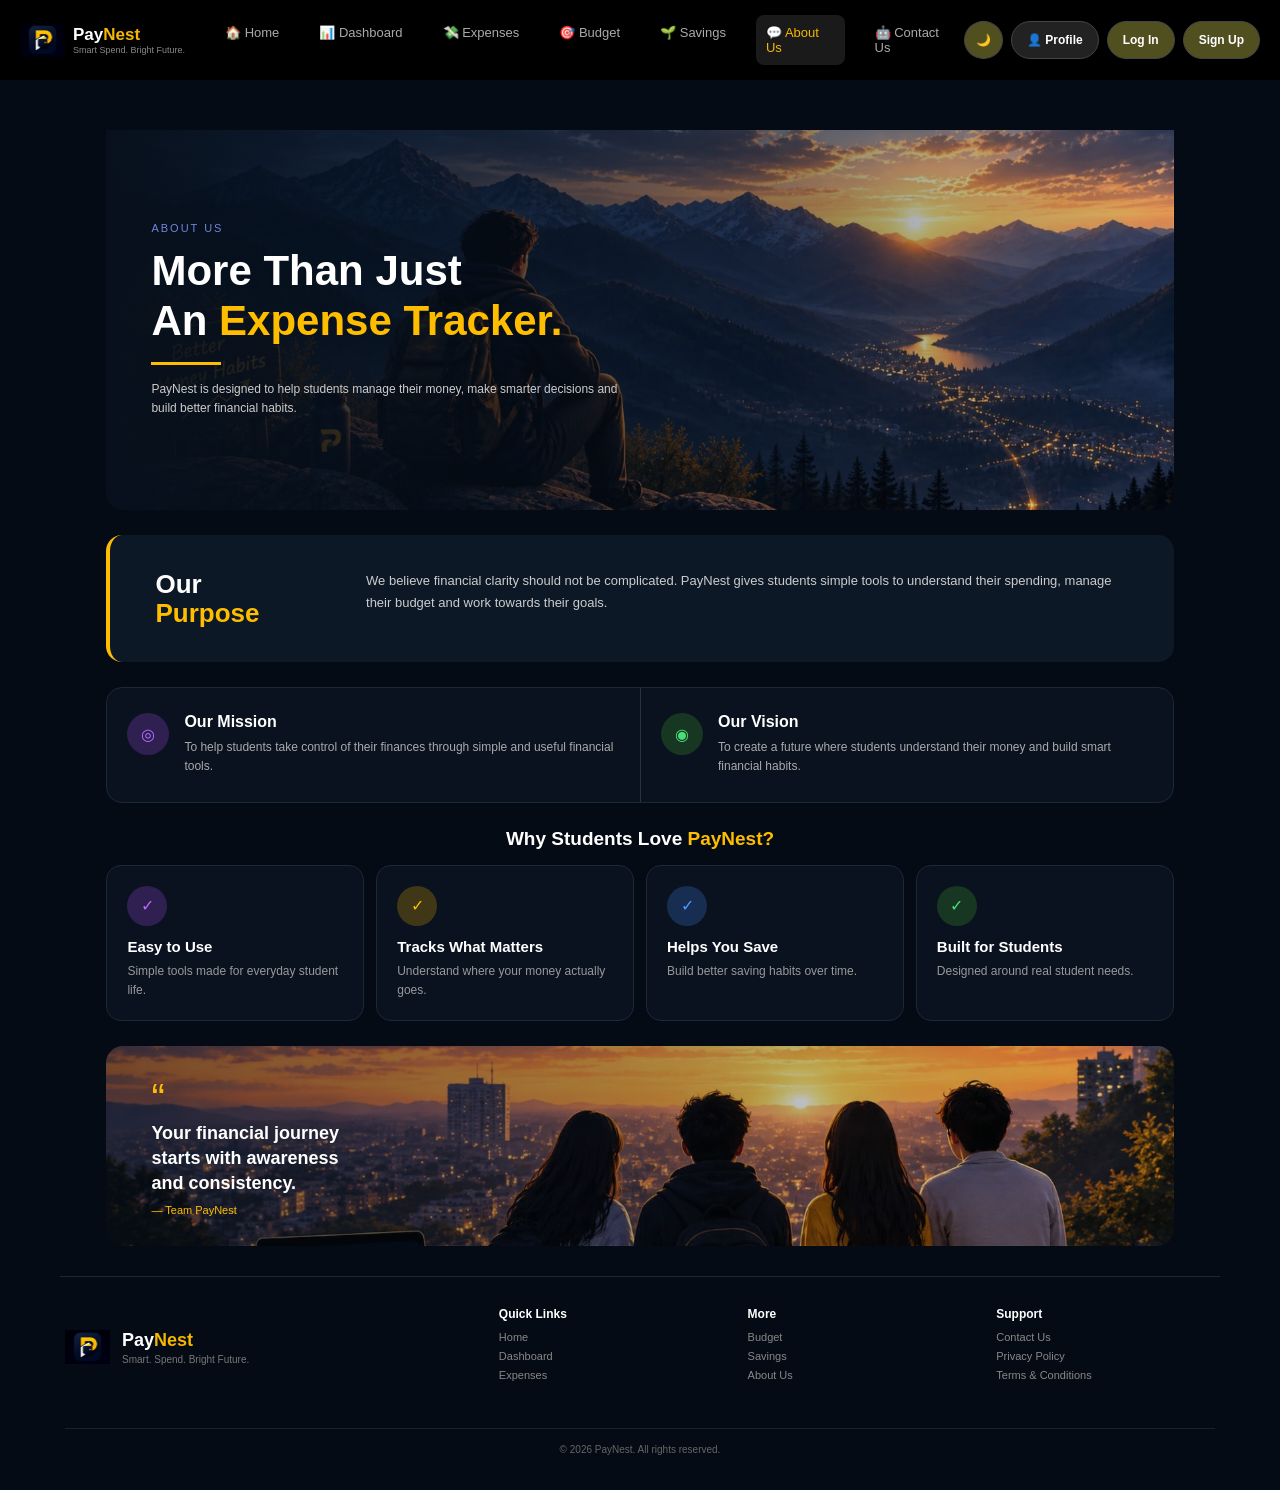
==== html/about.html @ 60084002 "initial commit" ====
<!DOCTYPE html>
<html lang="en">
<head>
    <meta charset="UTF-8">
    <meta name="viewport" content="width=device-width, initial-scale=1.0">
    <title>About Us - PayNest</title>
    <link rel="stylesheet" href="../css/about.css">
</head>
<body>
    <header class="navbar">
        <div class="logo">
            <div class="logo-icon"></div>
            <div class="logo-text">
                <strong>
                    <span>Pay</span><span style="color:#f5b700;">Nest</span>
                </strong>
                <small>Smart Spend. Bright Future.</small>
            </div>
        </div>

        <input type="checkbox" id="menu-toggle">
        <label for="menu-toggle" class="hamburger">☰</label>

        <div class="nav-menu">
            <nav class="nav-links">
                <a href="index1.html">🏠 Home</a>
                <a href="dashboard.html">📊 Dashboard</a>
                <a href="expenses.html">💸 Expenses</a>
                <a href="budget.html">🎯 Budget</a>
                <a href="savings.html">🌱 Savings</a>
                <a href="about.html" class="active">💬 About Us</a>
                <a href="contact.html">🤖 Contact Us</a>
            </nav>

            <div class="nav-buttons">
                <button class="btn-theme">🌙</button>
                <button class="btn-profile" onclick="goToProfile()">👤 Profile</button>
                <button class="btn-outline" onclick="goToLogin()">Log In</button>
                <button class="btn-yellow" onclick="goToSignup()">Sign Up</button>
            </div>
        </div>
    </header>

    <div class="main">
        <div class="hero">
            <div class="hero-text">
                <p class="label">ABOUT US</p>
                <h1>
                    More Than Just<br>
                    An <span>Expense Tracker.</span>
                </h1>
                <hr>
                <p>
                    PayNest is designed to help students manage
                    their money, make smarter decisions and
                    build better financial habits.
                </p>
            </div>
        </div>

        <div class="purpose">
            <div class="purpose-heading">
                <h2>
                    Our<br>
                    <span>Purpose</span>
                </h2>
            </div>

            <div class="purpose-text">
                <p>
                    We believe financial clarity should not be
                    complicated. PayNest gives students simple
                    tools to understand their spending, manage
                    their budget and work towards their goals.
                </p>
            </div>
        </div>

        <div class="mission">
            <div class="mission-box">
                <div class="icon">◎</div>
                <div>
                    <h2>Our Mission</h2>
                    <p>
                        To help students take control of their
                        finances through simple and useful
                        financial tools.
                    </p>
                </div>
            </div>

            <div class="vision-box">
                <div class="icon green">◉</div>
                <div>
                    <h2>Our Vision</h2>
                    <p>
                        To create a future where students
                        understand their money and build
                        smart financial habits.
                    </p>
                </div>
            </div>
        </div>

        <div class="why">
            <h2>
                Why Students Love <span>PayNest?</span>
            </h2>

            <div class="why-grid">
                <div class="feature">
                    <div class="feature-icon">✓</div>
                    <h3>Easy to Use</h3>
                    <p>
                        Simple tools made for everyday
                        student life.
                    </p>
                </div>

                <div class="feature">
                    <div class="feature-icon yellow">✓</div>
                    <h3>Tracks What Matters</h3>
                    <p>
                        Understand where your money
                        actually goes.
                    </p>
                </div>

                <div class="feature">
                    <div class="feature-icon blue">✓</div>
                    <h3>Helps You Save</h3>
                    <p>
                        Build better saving habits
                        over time.
                    </p>
                </div>

                <div class="feature">
                    <div class="feature-icon green">✓</div>
                    <h3>Built for Students</h3>
                    <p>
                        Designed around real student
                        needs.
                    </p>
                </div>
            </div>
        </div>

        <div class="quote">
            <div>
                <p class="quote-mark">“</p>
                <h2>
                    Your financial journey<br>
                    starts with awareness<br>
                    and consistency.
                </h2>
                <p class="author">— Team PayNest</p>
            </div>
        </div>
    </div>

    <footer class="footer">
        <div class="footer-brand">
            <div class="footer-logo"></div>
            <div>
                <h3>Pay<span>Nest</span></h3>
                <p>Smart. Spend. Bright Future.</p>
            </div>
        </div>

        <div class="footer-links">
            <div>
                <h4>Quick Links</h4>
                <a href="index.html">Home</a>
                <a href="dashboard.html">Dashboard</a>
                <a href="expenses.html">Expenses</a>
            </div>

            <div>
                <h4>More</h4>
                <a href="budget.html">Budget</a>
                <a href="savings.html">Savings</a>
                <a href="about.html">About Us</a>
            </div>

            <div>
                <h4>Support</h4>
                <a href="contact.html">Contact Us</a>
                <a href="#">Privacy Policy</a>
                <a href="#">Terms & Conditions</a>
            </div>
        </div>

        <div class="footer-bottom">
            © 2026 PayNest. All rights reserved.
        </div>
    </footer>

    <script src="../javascript/script.js"></script>
</body>
</html>
---- css/about.css ----
*{
    margin:0;
    padding:0;
    box-sizing:border-box;
    font-family:Arial,sans-serif;
}

body{
    background:#050b14;
    color:#fff;
}

a{
    text-decoration:none;
    color:white;
}

/* NAVBAR */

.navbar{
    position:fixed;
    top:0;
    left:0;
    width:100%;
    background:#000;
    padding:12px 15px;
    z-index:1000;
    display:grid;
    grid-template-columns:1fr auto;
    align-items:center;
}

.logo{
    display:grid;
    grid-template-columns:auto 1fr;
    align-items:center;
    gap:8px;
}

.logo-icon{
    width:45px;
    height:45px;
    background:url("../images/logo.png") center/contain no-repeat;
}

.logo-text{
    font-size:17px;
}

.logo-text small{
    display:block;
    color:#888;
    font-size:9px;
}

#menu-toggle{
    display:none;
}

.hamburger{
    font-size:26px;
    color:#f5b700;
    cursor:pointer;
}

.nav-menu{
    display:none;
    grid-column:1/-1;
    padding-top:15px;
}

#menu-toggle:checked~.nav-menu{
    display:grid;
    gap:15px;
}

.nav-links{
    display:grid;
    gap:7px;
}

.nav-links a{
    color:#aaa;
    font-size:13px;
    padding:10px;
    border-radius:8px;
    transition:.2s;
}

.nav-links a:hover,
.nav-links a.active{
    color:#f5b700;
    background:#ffffff1a;
}

.nav-buttons{
    display:grid;
    grid-template-columns:repeat(4,auto);
    gap:8px;
    align-items:center;
}

button{
    cursor:pointer;
    border:0;
    border-radius:20px;
    padding:9px 15px;
    min-height:38px;
    font-weight:bold;
    font-size:12px;
}

.btn-outline,
.btn-yellow,
.btn-profile,
.btn-theme{
    background:#504f20;
    color:#fff;
    border:1px solid #444;
}

.btn-profile{
    background:#222;
}

.btn-theme{
    padding:8px 11px;
    border-radius:50%;
}

.btn-outline:hover,
.btn-yellow:hover,
.btn-profile:hover,
.btn-theme:hover{
    background:#f5b700;
    color:#000;
}

/* MAIN GRID */

.main{
    width:92%;
    max-width:1400px;
    margin:auto;
    padding:95px 10px 20px;
    display:grid;
    grid-template-columns:1fr;
    gap:20px;
}

/* HERO */

.hero{
    grid-column-start:1;
    display:grid;
    grid-template-columns:1fr;
    align-items:center;
    min-height:350px;
    padding:35px 25px;
    border-radius:0 0 18px 18px;
    background:
        linear-gradient(90deg,#07101c,rgba(7,16,28,.11)),
        url("../images/WhatsApp\ Image\ 2026-08-18\ at\ 10.08.21\ PM.jpeg");
    background-size:cover;
    background-position:center;
}

.hero-text{
    grid-column-start:1;
}

.label{
    color:#7185d9;
    font-size:11px;
    letter-spacing:2px;
    margin-bottom:12px;
}

.hero h1{
    font-size:30px;
    line-height:1.2;
}

.hero h1 span{
    color:#ffbd00;
}

.hero hr{
    width:70px;
    height:3px;
    margin:15px 0;
    border:0;
    background:#ffbd00;
}

.hero-text>p:last-child{
    color:#ccc;
    font-size:12px;
    line-height:1.6;
}

/* PURPOSE */

.purpose{
    grid-column-start:1;
    display:grid;
    grid-template-columns:1fr;
    gap:20px;
    padding:28px 22px;
    background:#0d1826;
    border-left:4px solid #ffbd00;
    border-radius:16px;
}

.purpose-heading,
.purpose-text{
    grid-column-start:1;
}

.purpose-heading h2{
    font-size:26px;
    line-height:1.1;
}

.purpose-heading span{
    color:#ffbd00;
}

.purpose-text p{
    color:#ccc;
    font-size:13px;
    line-height:1.7;
}

/* MISSION / VISION */

.mission{
    grid-column-start:1;
    display:grid;
    grid-template-columns:1fr;
    background:#09121e;
    border:1px solid #1c2938;
    border-radius:16px;
}

.mission-box,
.vision-box{
    display:grid;
    grid-template-columns:42px 1fr;
    gap:15px;
    padding:25px 20px;
}

.vision-box{
    border-top:1px solid #293442;
}

.mission-box h2,
.vision-box h2{
    font-size:16px;
    margin-bottom:7px;
}

.mission-box p,
.vision-box p{
    color:#aaa;
    font-size:12px;
    line-height:1.6;
}

/* ICONS */

.icon,
.feature-icon{
    display:grid;
    place-items:center;
    border-radius:50%;
}

.icon{
    width:42px;
    height:42px;
    color:#b36cff;
    background:#302052;
}

.icon.green,
.feature-icon.green{
    color:#4bdd79;
    background:#173722;
}

/* WHY */

.why{
    grid-column-start:1;
    display:grid;
    gap:15px;
}

.why>h2{
    text-align:center;
    font-size:19px;
}

.why>h2 span{
    color:#ffbd00;
}

.why-grid{
    display:grid;
    grid-template-columns:1fr;
    gap:12px;
}

.feature{
    padding:20px;
    background:#09121e;
    border:1px solid #1c2938;
    border-radius:15px;
}

.feature-icon{
    width:40px;
    height:40px;
    margin-bottom:12px;
    color:#b36cff;
    background:#302052;
}

.feature-icon.yellow{
    color:#ffbd00;
    background:#403716;
}

.feature-icon.blue{
    color:#4c9cff;
    background:#172d52;
}

.feature h3{
    font-size:15px;
    margin-bottom:7px;
}

.feature p{
    color:#999;
    font-size:12px;
    line-height:1.6;
}

/* QUOTE */

.quote{
    grid-column-start:1;
    display:grid;
    grid-template-columns:1fr;
    align-items:center;
    min-height:180px;
    padding:25px;
    border-radius:17px;
    background:
        linear-gradient(90deg,rgba(5,12,21,.55),rgba(5,12,21,.11)),
        url("../images/image_bottom.jpeg");
    background-size:cover;
    background-position:center;
}

.quote-mark{
    color:#ffbd00;
    font-size:40px;
}

.quote h2{
    font-size:18px;
    line-height:1.4;
}

.author{
    color:#ffbd00;
    font-size:11px;
    margin-top:7px;
}

/* FOOTER */

.footer{
    display:grid;
    grid-template-columns:1fr;
    gap:25px;
    max-width:1400px;
    margin:auto;
    padding:30px 10px 15px;
    border-top:1px solid #202731;
}

.footer-brand{
    display:grid;
    grid-template-columns:auto 1fr;
    align-items:center;
    gap:12px;
}

.footer-logo{
    width:45px;
    height:45px;
    background:url("../images/logo.png") center/contain no-repeat;
}

.footer-brand h3{
    font-size:18px;
}

.footer-brand h3 span{
    color:#f5b700;
}

.footer-brand p{
    color:#777;
    font-size:10px;
    margin-top:3px;
}

.footer-links{
    display:grid;
    grid-template-columns:repeat(3,1fr);
    gap:15px;
}

.footer-links h4{
    font-size:12px;
    margin-bottom:10px;
}

.footer-links a{
    display:block;
    color:#888;
    font-size:11px;
    margin-bottom:7px;
}

.footer-links a:hover{
    color:#f5b700;
}

.footer-bottom{
    grid-column-start:1;
    border-top:1px solid #1b222b;
    padding-top:15px;
    color:#666;
    font-size:10px;
    text-align:center;
}

/* TABLET */

@media(min-width:600px){

    .main{
        padding:105px 20px 25px;
        grid-template-columns:repeat(2,1fr);
    }

    .hero,
    .purpose,
    .mission,
    .why,
    .quote{
        grid-column-start:1;
        grid-column-end:3;
    }

    .hero{
        grid-template-columns:1fr 1fr;
        padding:40px;
    }

    .hero-text{
        grid-column-start:1;
    }

    .purpose{
        grid-template-columns:2fr 8fr;
    }

    .purpose-heading{
        grid-column-start:1;
    }

    .purpose-text{
        grid-column-start:2;
    }

    .mission{
        grid-template-columns:1fr 1fr;
    }

    .vision-box{
        border-top:0;
        border-left:1px solid #293442;
    }

    .why-grid{
        grid-template-columns:repeat(2,1fr);
    }

    .quote{
        grid-template-columns:1fr 1fr;
    }

    .footer{
        grid-template-columns:1fr 1fr;
    }

    .footer-bottom{
        grid-column-start:1;
        grid-column-end:3;
    }
}

/* DESKTOP */

@media(min-width:992px){

    body{
        padding:20px 60px;
    }

    .navbar{
        padding:15px 20px;
        grid-template-columns:auto 1fr;
    }

    .hamburger{
        display:none;
    }

    .nav-menu{
        display:grid;
        grid-column-start:2;
        grid-template-columns:1fr auto;
        align-items:center;
        padding:0;
        margin-left:30px;
    }

    .nav-links{
        display:grid;
        grid-template-columns:repeat(7,auto);
        gap:20px;
    }

    .nav-buttons{
        grid-template-columns:repeat(4,auto);
    }

    .main{
        padding:110px 0 30px;
        grid-template-columns:repeat(12,1fr);
        gap:25px;
    }

    .hero,.purpose,.mission,
    .why,.quote{
        grid-column-start:1;
        grid-column-end:13;
    }
    .hero{
        grid-template-columns:1fr 1fr;
        min-height:380px;
        padding:45px;
    }
    .hero-text{
        grid-column-start:1;
    }

    .hero h1{
        font-size:42px;
    }

    .purpose{
        grid-template-columns:2fr 8fr;
        padding:35px 45px;
    }

    .purpose-heading{
        grid-column-start:1;
    }

    .purpose-text{
        grid-column-start:2;
    }

    .mission{
        grid-template-columns:1fr 1fr;
    }

    .vision-box{
        border-top:0;
        border-left:1px solid #293442;
    }

    .why-grid{
        grid-template-columns:repeat(4,1fr);
    }

    .quote{
        grid-template-columns:1fr 1fr;
        padding:30px 45px;
    }

    .footer{
        grid-template-columns:1.1fr 2fr;
        gap:40px;
        padding:30px 5px 15px;
    }

    .footer-links{
        grid-template-columns:repeat(3,1fr);
        gap:30px;
    }

    .footer-bottom{
        grid-column-start:1;
        grid-column-end:3;
    }
}
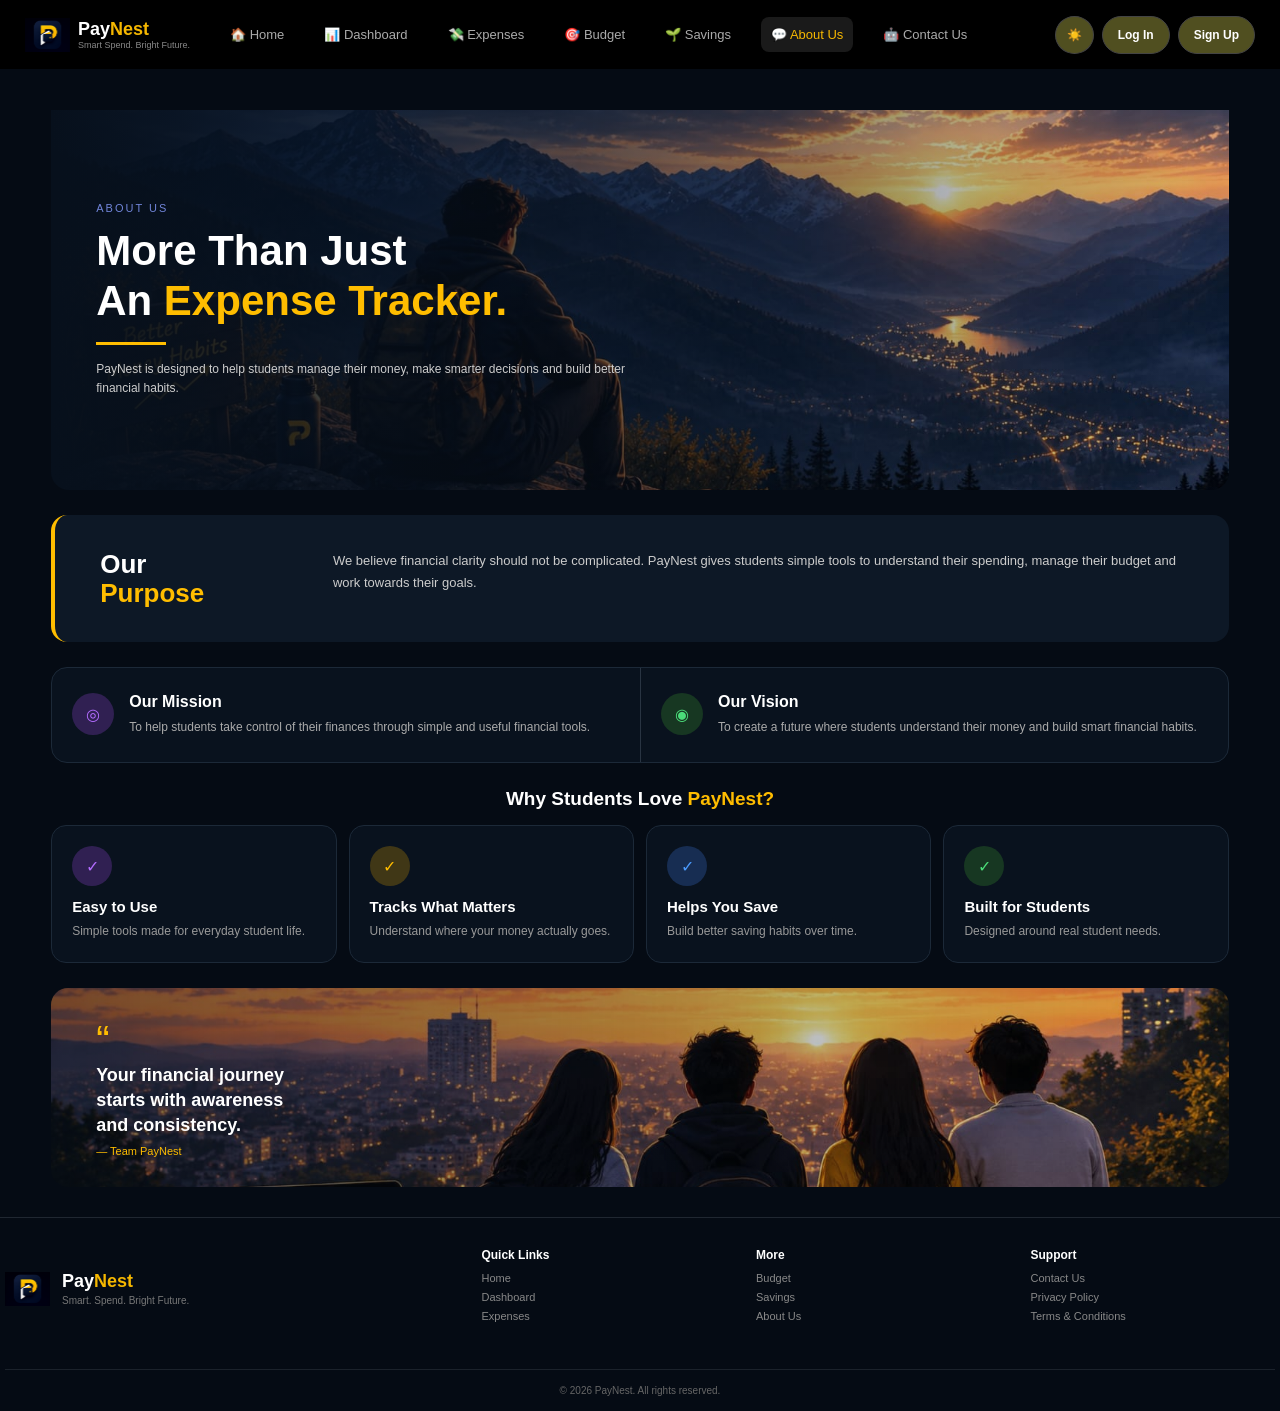
==== commit c1a76573: "added js" ====
--- a/html/about.html
+++ b/html/about.html
@@ -23,7 +23,7 @@
 
         <div class="nav-menu">
             <nav class="nav-links">
-                <a href="index1.html">🏠 Home</a>
+                <a href="home.html">🏠 Home</a>
                 <a href="dashboard.html">📊 Dashboard</a>
                 <a href="expenses.html">💸 Expenses</a>
                 <a href="budget.html">🎯 Budget</a>
@@ -171,7 +171,7 @@
         <div class="footer-links">
             <div>
                 <h4>Quick Links</h4>
-                <a href="index.html">Home</a>
+                <a href="home.html">Home</a>
                 <a href="dashboard.html">Dashboard</a>
                 <a href="expenses.html">Expenses</a>
             </div>
@@ -196,6 +196,7 @@
         </div>
     </footer>
 
-    <script src="../javascript/script.js"></script>
+    <script src="../javascript/about.js"></script>
+    <script src="../javascript/common.js"></script>
 </body>
 </html>
--- a/css/about.css
+++ b/css/about.css
@@ -1,627 +1,920 @@
-*{
-    margin:0;
-    padding:0;
-    box-sizing:border-box;
-    font-family:Arial,sans-serif;
-}
-
-body{
-    background:#050b14;
-    color:#fff;
-}
-
-a{
-    text-decoration:none;
-    color:white;
-}
-
-/* NAVBAR */
-
-.navbar{
-    position:fixed;
-    top:0;
-    left:0;
-    width:100%;
-    background:#000;
-    padding:12px 15px;
-    z-index:1000;
-    display:grid;
-    grid-template-columns:1fr auto;
-    align-items:center;
-}
-
-.logo{
-    display:grid;
-    grid-template-columns:auto 1fr;
-    align-items:center;
-    gap:8px;
-}
-
-.logo-icon{
-    width:45px;
-    height:45px;
-    background:url("../images/logo.png") center/contain no-repeat;
-}
-
-.logo-text{
-    font-size:17px;
-}
-
-.logo-text small{
-    display:block;
-    color:#888;
-    font-size:9px;
-}
-
-#menu-toggle{
-    display:none;
-}
-
-.hamburger{
-    font-size:26px;
-    color:#f5b700;
-    cursor:pointer;
-}
-
-.nav-menu{
-    display:none;
-    grid-column:1/-1;
-    padding-top:15px;
-}
-
-#menu-toggle:checked~.nav-menu{
-    display:grid;
-    gap:15px;
-}
-
-.nav-links{
-    display:grid;
-    gap:7px;
-}
-
-.nav-links a{
-    color:#aaa;
-    font-size:13px;
-    padding:10px;
-    border-radius:8px;
-    transition:.2s;
+/* ==========================================
+   PAYNEST - ABOUT US PAGE
+========================================== */
+
+/* RESET */
+
+* {
+    margin: 0;
+    padding: 0;
+    box-sizing: border-box;
+    font-family: Arial, sans-serif;
+}
+
+body {
+    background: #050b14;
+    color: #fff;
+    min-height: 100vh;
+}
+
+a {
+    text-decoration: none;
+    color: white;
+}
+
+/* ==========================================
+   NAVBAR - SAME AS DASHBOARD
+========================================== */
+
+.navbar {
+    position: fixed;
+    top: 0;
+    left: 0;
+    width: 100%;
+    background: #000;
+    padding: 12px 15px;
+    z-index: 1000;
+
+    display: flex;
+    justify-content: space-between;
+    align-items: center;
+    flex-wrap: wrap;
+}
+
+/* LOGO */
+
+.logo {
+    display: flex;
+    align-items: center;
+    gap: 8px;
+}
+
+.logo-icon {
+    width: 45px;
+    height: 45px;
+    background: url("../images/logo.png") center/contain no-repeat;
+}
+
+.logo-text {
+    font-size: 18px;
+}
+
+.logo-text small {
+    display: block;
+    color: #888;
+    font-size: 9px;
+}
+
+/* HAMBURGER */
+
+#menu-toggle {
+    display: none;
+}
+
+.hamburger {
+    display: block;
+    font-size: 25px;
+    color: #f5b700;
+    cursor: pointer;
+    padding: 5px;
+}
+
+/* NAV MENU */
+
+.nav-menu {
+    display: none;
+    width: 100%;
+    flex-direction: column;
+    gap: 15px;
+    padding-top: 15px;
+}
+
+#menu-toggle:checked ~ .nav-menu {
+    display: flex;
+    animation: menuOpen .3s ease;
+}
+
+/* NAV LINKS */
+
+.nav-links {
+    display: flex;
+    flex-direction: column;
+    gap: 7px;
+}
+
+.nav-links a {
+    color: #aaa;
+    text-decoration: none;
+    font-size: 13px;
+    padding: 10px;
+    border-radius: 8px;
+    transition: .2s;
 }
 
 .nav-links a:hover,
-.nav-links a.active{
-    color:#f5b700;
-    background:#ffffff1a;
-}
-
-.nav-buttons{
-    display:grid;
-    grid-template-columns:repeat(4,auto);
-    gap:8px;
-    align-items:center;
-}
-
-button{
-    cursor:pointer;
-    border:0;
-    border-radius:20px;
-    padding:9px 15px;
-    min-height:38px;
-    font-weight:bold;
-    font-size:12px;
+.nav-links a.active {
+    color: #f5b700;
+    background: #ffffff1a;
+}
+
+/* NAV BUTTONS */
+
+.nav-buttons {
+    display: flex;
+    gap: 8px;
+    justify-content: center;
+    flex-wrap: wrap;
+}
+
+button {
+    cursor: pointer;
+    border: 0;
+    border-radius: 20px;
+    padding: 9px 15px;
+    min-height: 38px;
+    font-weight: bold;
+    font-size: 12px;
+    transition: .2s;
 }
 
 .btn-outline,
 .btn-yellow,
 .btn-profile,
-.btn-theme{
-    background:#504f20;
-    color:#fff;
-    border:1px solid #444;
-}
-
-.btn-profile{
-    background:#222;
-}
-
-.btn-theme{
-    padding:8px 11px;
-    border-radius:50%;
+.btn-theme {
+    background: #504f20;
+    color: #fff;
+    border: 1px solid #444;
+}
+
+.btn-profile {
+    background: #222;
+}
+
+.btn-theme {
+    padding: 8px 11px;
+    border-radius: 50%;
 }
 
 .btn-outline:hover,
 .btn-yellow:hover,
 .btn-profile:hover,
-.btn-theme:hover{
-    background:#f5b700;
-    color:#000;
-}
-
-/* MAIN GRID */
-
-.main{
-    width:92%;
-    max-width:1400px;
-    margin:auto;
-    padding:95px 10px 20px;
-    display:grid;
-    grid-template-columns:1fr;
-    gap:20px;
-}
-
-/* HERO */
-
-.hero{
-    grid-column-start:1;
-    display:grid;
-    grid-template-columns:1fr;
-    align-items:center;
-    min-height:350px;
-    padding:35px 25px;
-    border-radius:0 0 18px 18px;
+.btn-theme:hover {
+    background: #f5b700;
+    color: #000;
+    transform: translateY(-2px);
+}
+
+/* NAVBAR ANIMATION */
+
+@keyframes menuOpen {
+    from {
+        opacity: 0;
+        transform: translateY(-10px);
+    }
+
+    to {
+        opacity: 1;
+        transform: translateY(0);
+    }
+}
+
+/* ==========================================
+   MAIN GRID
+========================================== */
+
+.main {
+    width: 92%;
+    max-width: 1400px;
+    margin: auto;
+    padding: 95px 10px 20px;
+
+    display: grid;
+    grid-template-columns: 1fr;
+    gap: 20px;
+}
+
+/* ==========================================
+   HERO SECTION
+========================================== */
+
+.hero {
+    grid-column-start: 1;
+
+    display: grid;
+    grid-template-columns: 1fr;
+    align-items: center;
+
+    min-height: 350px;
+    padding: 35px 25px;
+    border-radius: 0 0 18px 18px;
+
     background:
-        linear-gradient(90deg,#07101c,rgba(7,16,28,.11)),
+        linear-gradient(
+            90deg,
+            #07101c,
+            rgba(7, 16, 28, .11)
+        ),
         url("../images/WhatsApp\ Image\ 2026-08-18\ at\ 10.08.21\ PM.jpeg");
-    background-size:cover;
-    background-position:center;
-}
-
-.hero-text{
-    grid-column-start:1;
-}
-
-.label{
-    color:#7185d9;
-    font-size:11px;
-    letter-spacing:2px;
-    margin-bottom:12px;
-}
-
-.hero h1{
-    font-size:30px;
-    line-height:1.2;
-}
-
-.hero h1 span{
-    color:#ffbd00;
-}
-
-.hero hr{
-    width:70px;
-    height:3px;
-    margin:15px 0;
-    border:0;
-    background:#ffbd00;
-}
-
-.hero-text>p:last-child{
-    color:#ccc;
-    font-size:12px;
-    line-height:1.6;
-}
-
-/* PURPOSE */
-
-.purpose{
-    grid-column-start:1;
-    display:grid;
-    grid-template-columns:1fr;
-    gap:20px;
-    padding:28px 22px;
-    background:#0d1826;
-    border-left:4px solid #ffbd00;
-    border-radius:16px;
+
+    background-size: cover;
+    background-position: center;
+}
+
+.hero-text {
+    grid-column-start: 1;
+}
+
+.label {
+    color: #7185d9;
+    font-size: 11px;
+    letter-spacing: 2px;
+    margin-bottom: 12px;
+}
+
+.hero h1 {
+    font-size: 30px;
+    line-height: 1.2;
+}
+
+.hero h1 span {
+    color: #ffbd00;
+}
+
+.hero hr {
+    width: 70px;
+    height: 3px;
+    margin: 15px 0;
+    border: 0;
+    background: #ffbd00;
+}
+
+.hero-text > p:last-child {
+    color: #ccc;
+    font-size: 12px;
+    line-height: 1.6;
+}
+
+/* ==========================================
+   PURPOSE SECTION
+========================================== */
+
+.purpose {
+    grid-column-start: 1;
+
+    display: grid;
+    grid-template-columns: 1fr;
+    gap: 20px;
+
+    padding: 28px 22px;
+    background: #0d1826;
+    border-left: 4px solid #ffbd00;
+    border-radius: 16px;
 }
 
 .purpose-heading,
-.purpose-text{
-    grid-column-start:1;
-}
-
-.purpose-heading h2{
-    font-size:26px;
-    line-height:1.1;
-}
-
-.purpose-heading span{
-    color:#ffbd00;
-}
-
-.purpose-text p{
-    color:#ccc;
-    font-size:13px;
-    line-height:1.7;
-}
-
-/* MISSION / VISION */
-
-.mission{
-    grid-column-start:1;
-    display:grid;
-    grid-template-columns:1fr;
-    background:#09121e;
-    border:1px solid #1c2938;
-    border-radius:16px;
+.purpose-text {
+    grid-column-start: 1;
+}
+
+.purpose-heading h2 {
+    font-size: 26px;
+    line-height: 1.1;
+}
+
+.purpose-heading span {
+    color: #ffbd00;
+}
+
+.purpose-text p {
+    color: #ccc;
+    font-size: 13px;
+    line-height: 1.7;
+}
+
+/* ==========================================
+   MISSION / VISION
+========================================== */
+
+.mission {
+    grid-column-start: 1;
+
+    display: grid;
+    grid-template-columns: 1fr;
+
+    background: #09121e;
+    border: 1px solid #1c2938;
+    border-radius: 16px;
 }
 
 .mission-box,
-.vision-box{
-    display:grid;
-    grid-template-columns:42px 1fr;
-    gap:15px;
-    padding:25px 20px;
-}
-
-.vision-box{
-    border-top:1px solid #293442;
+.vision-box {
+    display: grid;
+    grid-template-columns: 42px 1fr;
+    gap: 15px;
+    padding: 25px 20px;
+}
+
+.vision-box {
+    border-top: 1px solid #293442;
 }
 
 .mission-box h2,
-.vision-box h2{
-    font-size:16px;
-    margin-bottom:7px;
+.vision-box h2 {
+    font-size: 16px;
+    margin-bottom: 7px;
 }
 
 .mission-box p,
-.vision-box p{
-    color:#aaa;
-    font-size:12px;
-    line-height:1.6;
-}
-
-/* ICONS */
+.vision-box p {
+    color: #aaa;
+    font-size: 12px;
+    line-height: 1.6;
+}
+
+/* ==========================================
+   ICONS
+========================================== */
 
 .icon,
-.feature-icon{
-    display:grid;
-    place-items:center;
-    border-radius:50%;
-}
-
-.icon{
-    width:42px;
-    height:42px;
-    color:#b36cff;
-    background:#302052;
+.feature-icon {
+    display: grid;
+    place-items: center;
+    border-radius: 50%;
+}
+
+.icon {
+    width: 42px;
+    height: 42px;
+    color: #b36cff;
+    background: #302052;
 }
 
 .icon.green,
-.feature-icon.green{
-    color:#4bdd79;
-    background:#173722;
-}
-
-/* WHY */
-
-.why{
-    grid-column-start:1;
-    display:grid;
-    gap:15px;
-}
-
-.why>h2{
-    text-align:center;
-    font-size:19px;
-}
-
-.why>h2 span{
-    color:#ffbd00;
-}
-
-.why-grid{
-    display:grid;
-    grid-template-columns:1fr;
-    gap:12px;
-}
-
-.feature{
-    padding:20px;
-    background:#09121e;
-    border:1px solid #1c2938;
-    border-radius:15px;
-}
-
-.feature-icon{
-    width:40px;
-    height:40px;
-    margin-bottom:12px;
-    color:#b36cff;
-    background:#302052;
-}
-
-.feature-icon.yellow{
-    color:#ffbd00;
-    background:#403716;
-}
-
-.feature-icon.blue{
-    color:#4c9cff;
-    background:#172d52;
-}
-
-.feature h3{
-    font-size:15px;
-    margin-bottom:7px;
-}
-
-.feature p{
-    color:#999;
-    font-size:12px;
-    line-height:1.6;
-}
-
-/* QUOTE */
-
-.quote{
-    grid-column-start:1;
-    display:grid;
-    grid-template-columns:1fr;
-    align-items:center;
-    min-height:180px;
-    padding:25px;
-    border-radius:17px;
+.feature-icon.green {
+    color: #4bdd79;
+    background: #173722;
+}
+
+/* ==========================================
+   WHY STUDENTS LOVE PAYNEST
+========================================== */
+
+.why {
+    grid-column-start: 1;
+    display: grid;
+    gap: 15px;
+}
+
+.why > h2 {
+    text-align: center;
+    font-size: 19px;
+}
+
+.why > h2 span {
+    color: #ffbd00;
+}
+
+.why-grid {
+    display: grid;
+    grid-template-columns: 1fr;
+    gap: 12px;
+}
+
+.feature {
+    padding: 20px;
+    background: #09121e;
+    border: 1px solid #1c2938;
+    border-radius: 15px;
+    transition: .25s;
+}
+
+.feature:hover {
+    transform: translateY(-3px);
+    border-color: #f5b70055;
+}
+
+.feature-icon {
+    width: 40px;
+    height: 40px;
+    margin-bottom: 12px;
+    color: #b36cff;
+    background: #302052;
+}
+
+.feature-icon.yellow {
+    color: #ffbd00;
+    background: #403716;
+}
+
+.feature-icon.blue {
+    color: #4c9cff;
+    background: #172d52;
+}
+
+.feature h3 {
+    font-size: 15px;
+    margin-bottom: 7px;
+}
+
+.feature p {
+    color: #999;
+    font-size: 12px;
+    line-height: 1.6;
+}
+
+/* ==========================================
+   QUOTE SECTION
+========================================== */
+
+.quote {
+    grid-column-start: 1;
+
+    display: grid;
+    grid-template-columns: 1fr;
+    align-items: center;
+
+    min-height: 180px;
+    padding: 25px;
+    border-radius: 17px;
+
     background:
-        linear-gradient(90deg,rgba(5,12,21,.55),rgba(5,12,21,.11)),
+        linear-gradient(
+            90deg,
+            rgba(5, 12, 21, .55),
+            rgba(5, 12, 21, .11)
+        ),
         url("../images/image_bottom.jpeg");
-    background-size:cover;
-    background-position:center;
-}
-
-.quote-mark{
-    color:#ffbd00;
-    font-size:40px;
-}
-
-.quote h2{
-    font-size:18px;
-    line-height:1.4;
-}
-
-.author{
-    color:#ffbd00;
-    font-size:11px;
-    margin-top:7px;
-}
-
-/* FOOTER */
-
-.footer{
-    display:grid;
-    grid-template-columns:1fr;
-    gap:25px;
-    max-width:1400px;
-    margin:auto;
-    padding:30px 10px 15px;
-    border-top:1px solid #202731;
-}
-
-.footer-brand{
-    display:grid;
-    grid-template-columns:auto 1fr;
-    align-items:center;
-    gap:12px;
-}
-
-.footer-logo{
-    width:45px;
-    height:45px;
-    background:url("../images/logo.png") center/contain no-repeat;
-}
-
-.footer-brand h3{
-    font-size:18px;
-}
-
-.footer-brand h3 span{
-    color:#f5b700;
-}
-
-.footer-brand p{
-    color:#777;
-    font-size:10px;
-    margin-top:3px;
-}
-
-.footer-links{
-    display:grid;
-    grid-template-columns:repeat(3,1fr);
-    gap:15px;
-}
-
-.footer-links h4{
-    font-size:12px;
-    margin-bottom:10px;
-}
-
-.footer-links a{
-    display:block;
-    color:#888;
-    font-size:11px;
-    margin-bottom:7px;
-}
-
-.footer-links a:hover{
-    color:#f5b700;
-}
-
-.footer-bottom{
-    grid-column-start:1;
-    border-top:1px solid #1b222b;
-    padding-top:15px;
-    color:#666;
-    font-size:10px;
-    text-align:center;
-}
-
-/* TABLET */
-
-@media(min-width:600px){
-
-    .main{
-        padding:105px 20px 25px;
-        grid-template-columns:repeat(2,1fr);
+
+    background-size: cover;
+    background-position: center;
+}
+
+.quote-mark {
+    color: #ffbd00;
+    font-size: 40px;
+}
+
+.quote h2 {
+    font-size: 18px;
+    line-height: 1.4;
+}
+
+.author {
+    color: #ffbd00;
+    font-size: 11px;
+    margin-top: 7px;
+}
+
+/* ==========================================
+   FOOTER
+========================================== */
+
+.footer {
+    display: grid;
+    grid-template-columns: 1fr;
+    gap: 25px;
+
+    max-width: 1400px;
+    margin: auto;
+    padding: 30px 10px 15px;
+
+    border-top: 1px solid #202731;
+}
+
+.footer-brand {
+    display: flex;
+    align-items: center;
+    gap: 12px;
+}
+
+.footer-logo {
+    width: 45px;
+    height: 45px;
+    background: url("../images/logo.png") center/contain no-repeat;
+}
+
+.footer-brand h3 {
+    font-size: 18px;
+}
+
+.footer-brand h3 span {
+    color: #f5b700;
+}
+
+.footer-brand p {
+    color: #777;
+    font-size: 10px;
+    margin-top: 3px;
+}
+
+.footer-links {
+    display: grid;
+    grid-template-columns: repeat(3, 1fr);
+    gap: 15px;
+}
+
+.footer-links h4 {
+    font-size: 12px;
+    margin-bottom: 10px;
+}
+
+.footer-links a {
+    display: block;
+    color: #888;
+    font-size: 11px;
+    margin-bottom: 7px;
+    transition: .2s;
+}
+
+.footer-links a:hover {
+    color: #f5b700;
+}
+
+.footer-bottom {
+    grid-column: 1 / -1;
+    border-top: 1px solid #1b222b;
+    padding-top: 15px;
+    color: #666;
+    font-size: 10px;
+    text-align: center;
+}
+
+/* ==========================================
+   LIGHT THEME
+========================================== */
+
+body.light-theme {
+    background: #f4f6fa;
+    color: #17202c;
+}
+
+.light-theme .navbar {
+    background: #fff;
+    border-bottom: 1px solid #ddd;
+}
+
+.light-theme .nav-links a {
+    color: #333;
+}
+
+.light-theme .nav-links a:hover,
+.light-theme .nav-links a.active {
+    color: #b88600;
+    background: #fff3c4;
+}
+
+.light-theme .logo-text small {
+    color: #666;
+}
+
+.light-theme .purpose,
+.light-theme .mission,
+.light-theme .feature {
+    background: #fff;
+    border-color: #ddd;
+}
+
+.light-theme .purpose-text p,
+.light-theme .mission p,
+.light-theme .feature p {
+    color: #555;
+}
+
+.light-theme .purpose-heading h2,
+.light-theme .mission h2,
+.light-theme .feature h3,
+.light-theme .why h2 {
+    color: #17202c;
+}
+
+.light-theme .purpose-heading span,
+.light-theme .why h2 span {
+    color: #b88600;
+}
+
+.light-theme .vision-box {
+    border-color: #ddd;
+}
+
+.light-theme .footer {
+    border-color: #ddd;
+}
+
+.light-theme .footer-links h4,
+.light-theme .footer-brand h3 {
+    color: #17202c;
+}
+
+.light-theme .footer-links a {
+    color: #555;
+}
+
+.light-theme .footer-links a:hover {
+    color: #b88600;
+}
+
+.light-theme .footer-bottom {
+    border-color: #ddd;
+    color: #666;
+}
+
+.light-theme .btn-profile {
+    background: #e8e8e8;
+    color: #222;
+}
+
+.light-theme .btn-theme,
+.light-theme .btn-outline,
+.light-theme .btn-yellow {
+    background: #fff3c4;
+    color: #222;
+    border-color: #ddd;
+}
+
+/* ==========================================
+   TABLET
+========================================== */
+
+@media (min-width: 600px) {
+
+    .main {
+        padding: 105px 20px 25px;
+        grid-template-columns: repeat(2, 1fr);
     }
 
     .hero,
     .purpose,
     .mission,
     .why,
-    .quote{
-        grid-column-start:1;
-        grid-column-end:3;
-    }
-
-    .hero{
-        grid-template-columns:1fr 1fr;
-        padding:40px;
-    }
-
-    .hero-text{
-        grid-column-start:1;
-    }
-
-    .purpose{
-        grid-template-columns:2fr 8fr;
-    }
-
-    .purpose-heading{
-        grid-column-start:1;
-    }
-
-    .purpose-text{
-        grid-column-start:2;
-    }
-
-    .mission{
-        grid-template-columns:1fr 1fr;
-    }
-
-    .vision-box{
-        border-top:0;
-        border-left:1px solid #293442;
-    }
-
-    .why-grid{
-        grid-template-columns:repeat(2,1fr);
-    }
-
-    .quote{
-        grid-template-columns:1fr 1fr;
-    }
-
-    .footer{
-        grid-template-columns:1fr 1fr;
-    }
-
-    .footer-bottom{
-        grid-column-start:1;
-        grid-column-end:3;
-    }
-}
-
-/* DESKTOP */
-
-@media(min-width:992px){
-
-    body{
-        padding:20px 60px;
-    }
-
-    .navbar{
-        padding:15px 20px;
-        grid-template-columns:auto 1fr;
-    }
-
-    .hamburger{
-        display:none;
-    }
-
-    .nav-menu{
-        display:grid;
-        grid-column-start:2;
-        grid-template-columns:1fr auto;
-        align-items:center;
-        padding:0;
-        margin-left:30px;
-    }
-
-    .nav-links{
-        display:grid;
-        grid-template-columns:repeat(7,auto);
-        gap:20px;
-    }
-
-    .nav-buttons{
-        grid-template-columns:repeat(4,auto);
-    }
-
-    .main{
-        padding:110px 0 30px;
-        grid-template-columns:repeat(12,1fr);
-        gap:25px;
-    }
-
-    .hero,.purpose,.mission,
-    .why,.quote{
-        grid-column-start:1;
-        grid-column-end:13;
-    }
-    .hero{
-        grid-template-columns:1fr 1fr;
-        min-height:380px;
-        padding:45px;
-    }
-    .hero-text{
-        grid-column-start:1;
-    }
-
-    .hero h1{
-        font-size:42px;
-    }
-
-    .purpose{
-        grid-template-columns:2fr 8fr;
-        padding:35px 45px;
-    }
-
-    .purpose-heading{
-        grid-column-start:1;
-    }
-
-    .purpose-text{
-        grid-column-start:2;
-    }
-
-    .mission{
-        grid-template-columns:1fr 1fr;
-    }
-
-    .vision-box{
-        border-top:0;
-        border-left:1px solid #293442;
-    }
-
-    .why-grid{
-        grid-template-columns:repeat(4,1fr);
-    }
-
-    .quote{
-        grid-template-columns:1fr 1fr;
-        padding:30px 45px;
-    }
-
-    .footer{
-        grid-template-columns:1.1fr 2fr;
-        gap:40px;
-        padding:30px 5px 15px;
-    }
-
-    .footer-links{
-        grid-template-columns:repeat(3,1fr);
-        gap:30px;
-    }
-
-    .footer-bottom{
-        grid-column-start:1;
-        grid-column-end:3;
-    }
-}+    .quote {
+        grid-column: 1 / 3;
+    }
+
+    .hero {
+        grid-template-columns: 1fr 1fr;
+        padding: 40px;
+    }
+
+    .hero-text {
+        grid-column-start: 1;
+    }
+
+    .purpose {
+        grid-template-columns: 2fr 8fr;
+    }
+
+    .purpose-heading {
+        grid-column-start: 1;
+    }
+
+    .purpose-text {
+        grid-column-start: 2;
+    }
+
+    .mission {
+        grid-template-columns: 1fr 1fr;
+    }
+
+    .vision-box {
+        border-top: 0;
+        border-left: 1px solid #293442;
+    }
+
+    .why-grid {
+        grid-template-columns: repeat(2, 1fr);
+    }
+
+    .quote {
+        grid-template-columns: 1fr 1fr;
+    }
+
+    .footer {
+        grid-template-columns: 1fr 1fr;
+    }
+
+    .footer-bottom {
+        grid-column: 1 / 3;
+    }
+}
+
+/* ==========================================
+   DESKTOP
+========================================== */
+
+@media (min-width: 992px) {
+
+    body {
+        padding: 0;
+    }
+
+    /* NAVBAR */
+
+    .navbar {
+        padding: 12px 25px;
+    }
+
+    .hamburger {
+        display: none;
+    }
+
+    .nav-menu {
+        display: flex !important;
+        flex: 1;
+        width: auto;
+        flex-direction: row;
+        justify-content: space-between;
+        align-items: center;
+        gap: 15px;
+        padding: 0;
+        margin-left: 30px;
+    }
+
+    .nav-links {
+        display: flex;
+        flex-direction: row;
+        gap: 20px;
+        align-items: center;
+    }
+
+    .nav-buttons {
+        display: flex;
+        flex-wrap: nowrap;
+        gap: 8px;
+    }
+
+    /* MAIN */
+
+    .main {
+        padding: 110px 0 30px;
+        grid-template-columns: repeat(12, 1fr);
+        gap: 25px;
+    }
+
+    .hero,
+    .purpose,
+    .mission,
+    .why,
+    .quote {
+        grid-column: 1 / 13;
+    }
+
+    /* HERO */
+
+    .hero {
+        grid-template-columns: 1fr 1fr;
+        min-height: 380px;
+        padding: 45px;
+    }
+
+    .hero-text {
+        grid-column-start: 1;
+    }
+
+    .hero h1 {
+        font-size: 42px;
+    }
+
+    /* PURPOSE */
+
+    .purpose {
+        grid-template-columns: 2fr 8fr;
+        padding: 35px 45px;
+    }
+
+    .purpose-heading {
+        grid-column-start: 1;
+    }
+
+    .purpose-text {
+        grid-column-start: 2;
+    }
+
+    /* MISSION / VISION */
+
+    .mission {
+        grid-template-columns: 1fr 1fr;
+    }
+
+    .vision-box {
+        border-top: 0;
+        border-left: 1px solid #293442;
+    }
+
+    /* FEATURES */
+
+    .why-grid {
+        grid-template-columns: repeat(4, 1fr);
+    }
+
+    /* QUOTE */
+
+    .quote {
+        grid-template-columns: 1fr 1fr;
+        padding: 30px 45px;
+    }
+
+    /* FOOTER */
+
+    .footer {
+        grid-template-columns: 1.1fr 2fr;
+        gap: 40px;
+        padding: 30px 5px 15px;
+    }
+
+    .footer-links {
+        grid-template-columns: repeat(3, 1fr);
+        gap: 30px;
+    }
+
+    .footer-bottom {
+        grid-column: 1 / 3;
+    }
+}
+
+/* ==========================================
+   SMALL MOBILE
+========================================== */
+
+@media (max-width: 400px) {
+
+    .navbar {
+        padding: 10px;
+    }
+
+    .logo-icon {
+        width: 40px;
+        height: 40px;
+    }
+
+    .logo-text {
+        font-size: 15px;
+    }
+
+    .main {
+        width: 100%;
+        padding: 90px 10px 20px;
+    }
+
+    .hero {
+        padding: 30px 18px;
+    }
+
+    .hero h1 {
+        font-size: 26px;
+    }
+
+    .purpose {
+        padding: 24px 18px;
+    }
+
+    .mission-box,
+    .vision-box {
+        padding: 20px 15px;
+    }
+
+    .nav-buttons {
+        justify-content: center;
+        gap: 6px;
+    }
+
+    .nav-buttons button {
+        padding: 8px 10px;
+        font-size: 11px;
+    }
+
+    .footer-links {
+        grid-template-columns: repeat(2, 1fr);
+        gap: 20px 10px;
+    }
+}
+
+/* ==========================================
+   LIGHT THEME NAVBAR CONSISTENCY
+   Keep PayNest navbar dark in both themes.
+   ========================================== */
+body.light-theme .navbar {
+    background: #000;
+    border-bottom: 1px solid #222;
+}
+body.light-theme .nav-links a { color: #aaa; }
+body.light-theme .nav-links a:hover,
+body.light-theme .nav-links a.active {
+    color: #f5b700;
+    background: #ffffff1a;
+}
+body.light-theme .logo-text small { color: #888; }
+body.light-theme .btn-profile { background: #222; color: #fff; border-color: #444; }
+body.light-theme .btn-theme,
+body.light-theme .btn-outline,
+body.light-theme .btn-yellow {
+    background: #504f20;
+    color: #fff;
+    border-color: #444;
+}
+body.light-theme .nav-buttons button:hover {
+    background: #f5b700;
+    color: #000;
+}
+/* Image-backed hero and quote keep their original light text. */
+body.light-theme .hero,
+body.light-theme .quote { color: #fff; }
